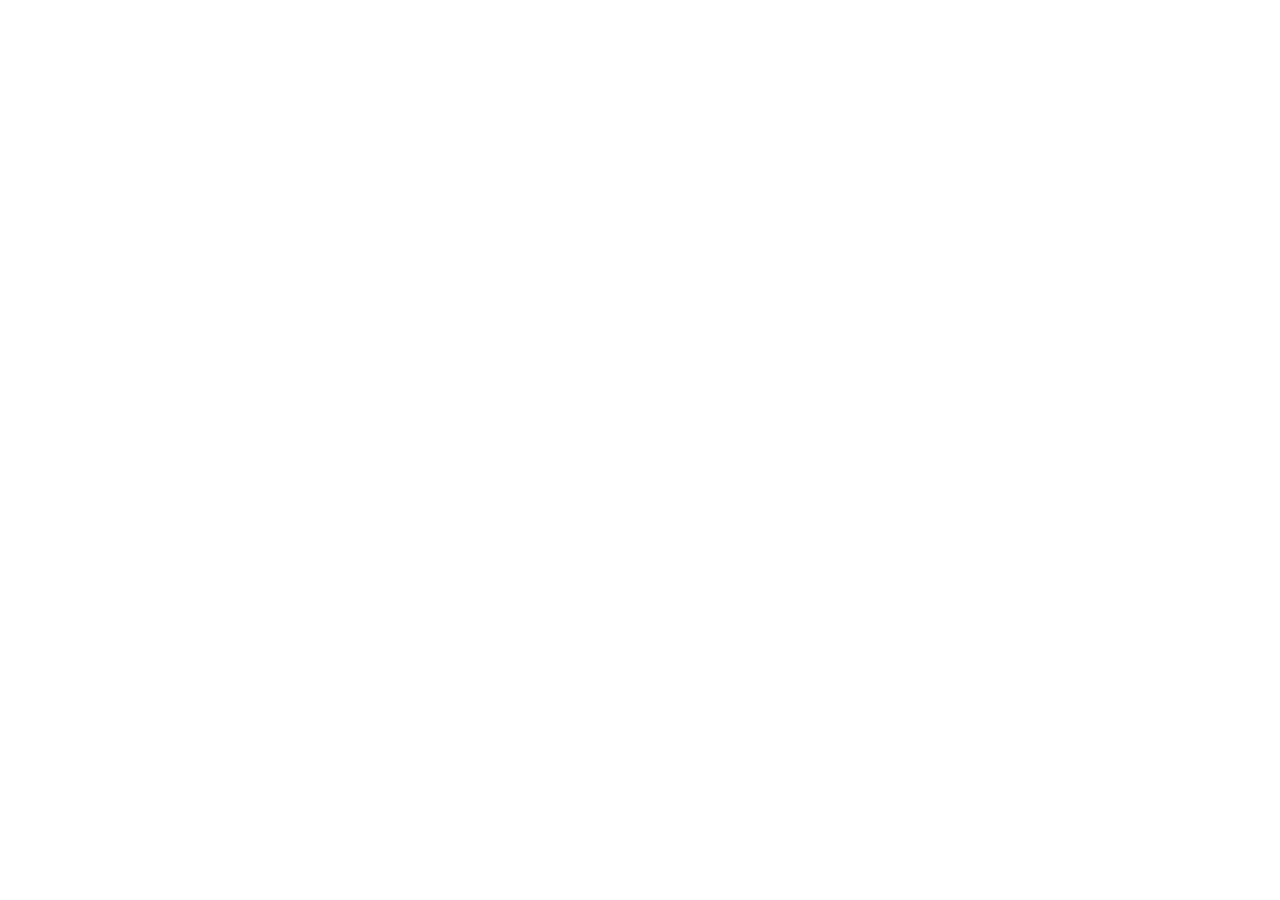
==== simulation/index.html @ 1407b58d "https://virtual-labs.github.io/virtual-labs/exp-friction-log-iitk click on the link to test your cod" ====
<!DOCTYPE html>
<html>
<head>
	<!-- Add CSS at the head of HTML file -->
    <link rel="stylesheet" href="./css/main.css">
</head>
<body>
		<!-- Your code goes here-->

	<!-- Add JS at the bottom of HTML file --> 
        <script src="./js/main.js"></script>
<script src="../assets/js/iframeResize.js"></script></body>
</html>
---- simulation/css/main.css ----
/* You CSS goes in here */
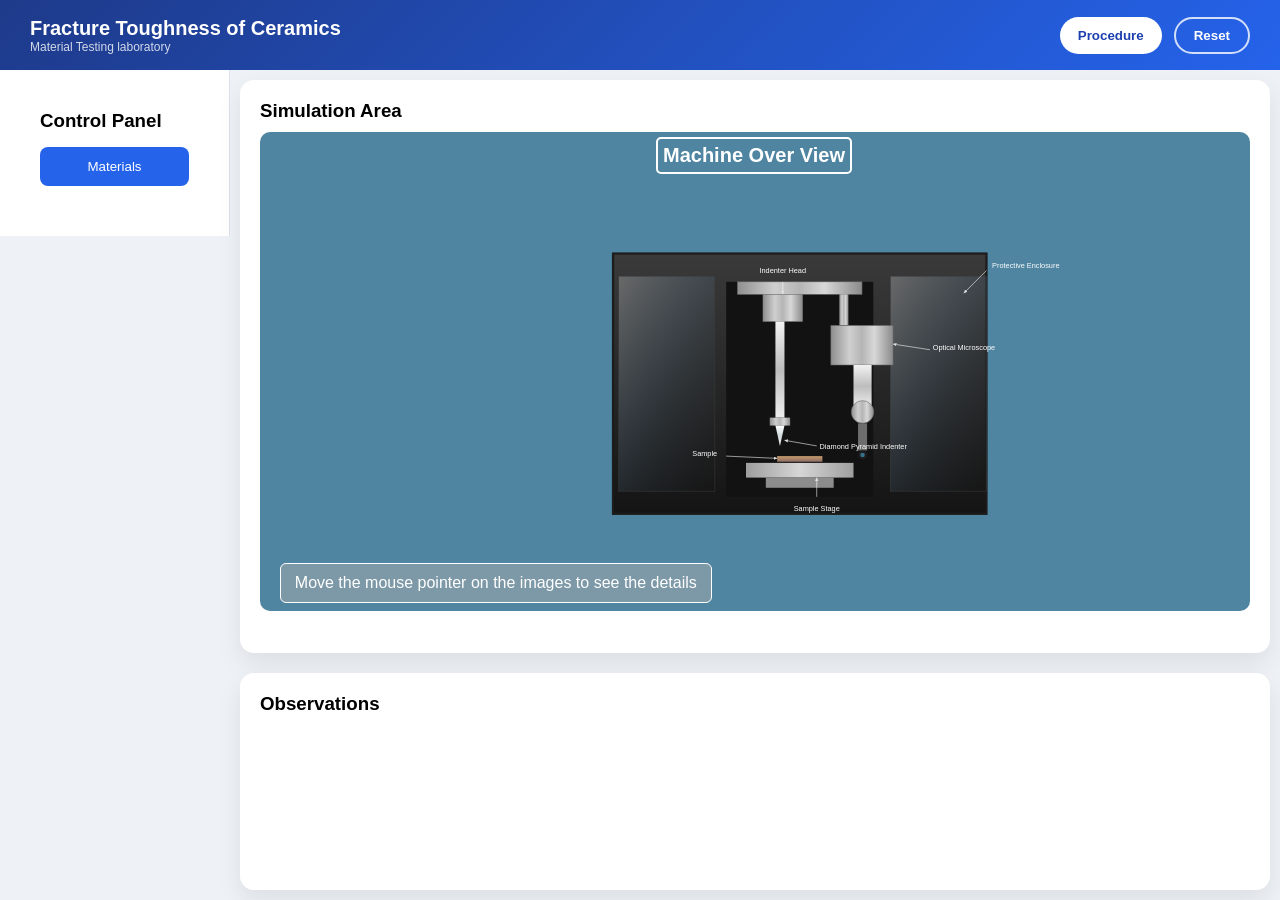
==== commit f1ddf537: "https://virtual-labs.github.io/virtual-labs/exp-fracture-toughness-iitk click on the link to test yo" ====
--- a/simulation/index.html
+++ b/simulation/index.html
@@ -1,13 +1,613 @@
 <!DOCTYPE html>
-<html>
+<html lang="en">
+
 <head>
-	<!-- Add CSS at the head of HTML file -->
-    <link rel="stylesheet" href="./css/main.css">
+  <meta charset="UTF-8">
+  <title>Virtual Lab Experiment</title>
+  <link rel="stylesheet" href="./css/styles.css">
 </head>
+
 <body>
-		<!-- Your code goes here-->
-
-	<!-- Add JS at the bottom of HTML file --> 
-        <script src="./js/main.js"></script>
-<script src="../assets/js/iframeResize.js"></script></body>
-</html>
+
+  <!-- Header -->
+  <header class="header">
+    <div>
+      <h1>Fracture Toughness of Ceramics</h1>
+      <p>Material Testing laboratory</p>
+    </div>
+    <div class="header-actions">
+      <button class="procedure-btn" onclick="openProcedure()">Procedure</button>
+      <button class="reset-btn" onclick="resetExperiment()">Reset</button>
+    </div>
+  </header>
+
+  <!-- Procedure Modal -->
+  <div class="overlay" id="procedure">
+    <div class="modal">
+      <div class="modal-top">
+        <h2>Experiment Procedure</h2>
+        <span onclick="closeProcedure()">✕</span>
+      </div>
+      <ol>
+  <li>Select the material for testing.</li>
+  <li>Enter the indentation load and dwell time, then click <b>Submit</b>.</li>
+  <li>Open the 2D view and click <b>Indent</b> to start the virtual indentation.</li>
+  <li>Observe crack formation in Top View and 3D View.</li>
+  <li>Use <b>Measure Crack Length</b> to view crack images and length table.</li>
+  <li>Check the <b>Result</b> and <b>Conclusion</b> for final toughness values.</li>
+</ol>
+
+    </div>
+  </div>
+
+  <!-- Main Layout -->
+  <div class="workspace">
+
+    <!-- Controls -->
+    <aside class="controls">
+      <h3>Control Panel</h3>
+
+     <!-- MATERIAL SELECTION -->
+<button class="primary" id="materialsBtn" onclick="showMaterialOptions()">
+  Materials
+</button>
+
+<div id="materialOptions" class="material-box" style="display:none;">
+  <h4>Select Material</h4>
+
+  <label class="mat-option">
+    <input type="radio" name="material" value="Mild Steel" id="mildRadio" onclick="materialSelected()">
+    Hafnium diboride (HfB₂)
+  </label>
+</div>
+
+<button class="primary" id="performIndentBtn" onclick="showIndentPanel()" style="display:none;">
+  Perform Vickers Indentation Test
+</button>
+
+
+      <div id="indentPanel" class="indent-panel">
+
+        <div class="input-row">
+          <label>Force</label>
+          <div class="input-unit">
+            <input type="number" id="forceInput" step="0.1" min="0.1" max="10">
+            <span>kg</span>
+          </div>
+          <div class="range">Range: 0.5kg - 2kg</div>
+        </div>
+
+        <div class="input-row">
+          <label>Holding Time</label>
+          <div class="input-unit">
+            <input type="number" id="timeInput" step="1" min="0">
+            <span>s</span>
+          </div>
+
+          <div class="range">Range: 0sec - 10sec</div>
+        </div>
+        <button id="submitIndent" class="primary" disabled onclick="submitIndent()">
+          Submit
+        </button>
+
+      </div>
+
+      <button class="primary" id='dis2d' onclick="display2d()">Two-Dimentional View</button>
+      <button class="primary" id="indent" onclick="movedown()">Indent</button>
+
+      <button class="primary" id="measureCrackBtn" onclick="openCrackMeasure()" style="display:none;">
+  Measure Crack Length
+</button>
+
+      <!-- <button class="primary" id="reset" onclick="moveup('./base2-1.png')">Remove load</button> -->
+       
+       <!-- <button  class="primary" id="topindentbtn" onclick="startFrameAnimationOnce()">View Indentation From Top</button> -->
+      <!-- <button class="primary" id="display3d" onclick="display3d()">Three Dimentional View</button> -->
+      <button class="primary" id="formula" onclick="showformula()">Formulae Used</button>
+
+      <button class="primary" id="resultBtn" onclick="showResult()" >
+  Result
+</button>
+
+<button class="primary" id="conclusionBtn" onclick="showConclusion()" >
+  Conclusion
+</button>
+
+
+
+
+
+
+
+
+      <!-- ================= TEST PARAMETERS BLOCK TABLE ================= -->
+      <!-- <div class="parameter-block">
+  
+  <h3 class="param-title">Test Parameters</h3>
+
+  <div class="param-grid">
+    <div class="param-row">
+      <span class="param-label">Strain Rate</span>
+      <span class="param-value">0.05 s⁻¹</span>
+    </div>
+
+    <div class="param-row">
+      <span class="param-label">Load Rate</span>
+      <span class="param-value">0.2 mN/s</span>
+    </div>
+
+    <div class="param-row">
+      <span class="param-label">Displacement Rate</span>
+      <span class="param-value">10 nm/s</span>
+    </div>
+
+    <div class="param-row">
+      <span class="param-label">Thermal Drift</span>
+      <span class="param-value">≤ 0.05 nm/s</span>
+    </div>
+  </div>
+</div> -->
+
+    </aside>
+
+
+
+    <!-- Simulation Area -->
+    <section class="simulation">
+
+      <div class="sim-upper">
+        <h3>Simulation Area</h3>
+        <div class="placeholder">
+          <div id="infoBox">Move the mouse pointer on the images to see the details</div>
+          <h1 id="heading">Machine Over View</h1>
+          <div class="svg-container">
+
+
+            <div class="innersvg">
+              <svg width="980" height="720" viewBox="0 0 980 720" xmlns="http://www.w3.org/2000/svg">
+
+                <defs>
+                  <marker id="arrow" markerWidth="10" markerHeight="10" refX="6" refY="3" orient="auto">
+                    <path d="M0,0 L6,3 L0,6 Z" fill="#e0e0e0" />
+                  </marker>
+
+                  <linearGradient id="powderSteel" x1="0" y1="0" x2="0" y2="1">
+                    <stop offset="0%" stop-color="#3a3a3a" />
+                    <stop offset="100%" stop-color="#141414" />
+                  </linearGradient>
+
+                  <linearGradient id="anodizedAl" x1="0" y1="0" x2="1" y2="0">
+                    <stop offset="0%" stop-color="#8f8f8f" />
+                    <stop offset="30%" stop-color="#cfcfcf" />
+                    <stop offset="50%" stop-color="#b5b5b5" />
+                    <stop offset="70%" stop-color="#d8d8d8" />
+                    <stop offset="100%" stop-color="#8a8a8a" />
+                  </linearGradient>
+
+                  <linearGradient id="stainless" x1="0" y1="0" x2="0" y2="1">
+                    <stop offset="0%" stop-color="#f2f2f2" />
+                    <stop offset="50%" stop-color="#bdbdbd" />
+                    <stop offset="100%" stop-color="#eeeeee" />
+                  </linearGradient>
+
+                  <linearGradient id="opticalGlass" x1="0" y1="0" x2="1" y2="1">
+                    <stop offset="0%" stop-color="#ffffff" stop-opacity="0.25" />
+                    <stop offset="50%" stop-color="#90caf9" stop-opacity="0.10" />
+                    <stop offset="100%" stop-color="#000000" stop-opacity="0.05" />
+                  </linearGradient>
+
+                  <linearGradient id="diamondTip" x1="0" y1="0" x2="0" y2="1">
+                    <stop offset="0%" stop-color="#f5f5f5" />
+                    <stop offset="50%" stop-color="#cfd8dc" />
+                    <stop offset="100%" stop-color="#ffffff" />
+                  </linearGradient>
+
+                  <linearGradient id="stageAl" x1="0" y1="0" x2="1" y2="0">
+                    <stop offset="0%" stop-color="#9e9e9e" />
+                    <stop offset="50%" stop-color="#d6d6d6" />
+                    <stop offset="100%" stop-color="#9e9e9e" />
+                  </linearGradient>
+
+                  <linearGradient id="sampleMat" x1="0" y1="0" x2="0" y2="1">
+                    <stop offset="0%" stop-color="#c49a6c" />
+                    <stop offset="100%" stop-color="#8d6e63" />
+                  </linearGradient>
+                </defs>
+
+                <rect x="160" y="130" width="660" height="460" fill="url(#powderSteel)" stroke="#1c1c1c"
+                  stroke-width="4" />
+
+                <rect x="170" y="170" width="170" height="380" fill="url(#opticalGlass)" stroke="#3a3a3a" />
+                <rect x="650" y="170" width="170" height="380" fill="url(#opticalGlass)" stroke="#3a3a3a" />
+
+                <rect x="360" y="180" width="260" height="380" fill="#121212" />
+
+                <rect x="380" y="180" width="220" height="22" fill="url(#anodizedAl)" stroke="#6d6d6d" />
+
+                <rect x="425" y="202" width="70" height="48" fill="url(#anodizedAl)" stroke="#7a7a7a" />
+
+                <rect x="447" y="250" width="16" height="170" fill="url(#stainless)" />
+
+                <rect x="437" y="420" width="36" height="14" fill="url(#anodizedAl)" />
+
+                <svg width="600" height="600" viewBox="0 0 600 600" xmlns="http://www.w3.org/2000/svg">
+
+                  <defs>
+                    <linearGradient id="diamondTip" x1="0%" y1="0%" x2="0%" y2="100%">
+                      <stop offset="0%" stop-color="#00f" />
+                      <stop offset="100%" stop-color="#0ff" />
+                    </linearGradient>
+                  </defs>
+
+                  <polygon points="455,434 447,470 463,470" fill="url(#diamondTip)" transform="rotate(180 455 452)" />
+                </svg>
+
+
+                <rect x="560" y="202" width="16" height="55" fill="url(#anodizedAl)" />
+
+                <rect x="545" y="257" width="110" height="70" fill="url(#anodizedAl)" stroke="#5f5f5f" />
+
+                <rect x="585" y="327" width="32" height="75" fill="url(#stainless)" />
+
+                <circle cx="601" cy="410" r="20" fill="url(#anodizedAl)" stroke="#5f5f5f" />
+
+                <rect x="593" y="430" width="16" height="48" fill="#6d6d6d" />
+
+                <circle cx="601" cy="486" r="8" fill="#1c1c1c" />
+                <circle cx="601" cy="486" r="4" fill="#4fc3f7" opacity="0.5" />
+
+                <rect x="395" y="500" width="190" height="26" fill="url(#stageAl)" />
+
+                <rect x="430" y="526" width="120" height="18" fill="#8c8c8c" />
+
+                <rect x="450" y="488" width="80" height="10" fill="url(#sampleMat)" />
+
+                <line x1="820" y1="160" x2="780" y2="200" stroke="#ffffff" marker-end="url(#arrow)" />
+                <text x="830" y="155" fill="#ffffff" font-size="13">Protective Enclosure</text>
+
+                <line x1="460" y1="180" x2="460" y2="202" stroke="#ffffff" marker-end="url(#arrow)" />
+                <text x="460" y="165" text-anchor="middle" fill="#ffffff" font-size="13">Indenter Head</text>
+
+                <line x1="520" y1="470" x2="463" y2="460" stroke="#ffffff" marker-end="url(#arrow)" />
+                <text x="525" y="475" fill="#ffffff" font-size="13">Diamond Pyramid Indenter</text>
+
+                <line x1="720" y1="300" x2="655" y2="290" stroke="#ffffff" marker-end="url(#arrow)" />
+                <text x="725" y="300" fill="#ffffff" font-size="13">Optical Microscope</text>
+
+                <line x1="520" y1="560" x2="520" y2="526" stroke="#ffffff" marker-end="url(#arrow)" />
+                <text x="520" y="585" text-anchor="middle" fill="#ffffff" font-size="13">Sample Stage</text>
+
+                <line x1="360" y1="488" x2="450" y2="492" stroke="#ffffff" marker-end="url(#arrow)" />
+                <text x="300" y="488" fill="#ffffff" font-size="13">Sample</text>
+
+              </svg>
+
+
+
+            </div>
+
+
+          </div>
+
+
+        </div>
+
+      </div>
+
+      <div class="sim-lower">
+        <h3>Observations</h3>
+
+        <div class="parameter-block">
+          <h3 class="param-title">Test Parameters</h3>
+
+          <div class="param-row-horizontal">
+
+            <div class="param-cell">
+              <span class="param-label">Strain Rate</span>
+              <span class="param-value">0.05 s⁻¹</span>
+            </div>
+
+            <div class="param-cell">
+              <span class="param-label">Load Rate</span>
+              <span class="param-value">0.2 mN/s</span>
+            </div>
+
+            <div class="param-cell">
+              <span class="param-label">Displacement Rate</span>
+              <span class="param-value">10 nm/s</span>
+            </div>
+
+            <div class="param-cell">
+              <span class="param-label">Thermal Drift</span>
+              <span class="param-value">≤ 0.05 nm/s</span>
+            </div>
+
+          </div>
+        </div>
+
+      </div>
+
+    </section>
+
+  </div>
+
+  <!-- Formula Popup -->
+<div id="formulaModal" class="formula-modal">
+  <div class="formula-box">
+
+    <span class="close-btn" onclick="closeFormula()">✖</span>
+
+    <h3>Fracture Toughness Formula</h3>
+
+    <div class="formula-content">
+
+      <!-- Main Equation -->
+      <div class="formula-equation-box">
+        K<sub>IC</sub> = 0.016 
+        <span>(E/H)<sup>1/2</sup></span>
+
+        <span class="frac">
+          <span class="top">P</span>
+          <span class="bottom">c<sup>3/2</sup></span>
+        </span>
+      </div>
+
+      <br>
+
+      <p><b>Where,</b></p>
+
+      <ul class="formula-list">
+        <li><b>K<sub>IC</sub></b> – fracture toughness (MPa√m)</li>
+        <li><b>E</b> – elastic modulus (GPa)</li>
+        <li><b>H</b> – hardness (GPa)</li>
+        <li><b>P</b> – applied load (N)</li>
+        <li><b>c</b> – crack length from indentation center to crack tip (m)</li>
+        <li><b>0.016</b> – empirical calibration constant</li>
+      </ul>
+
+    </div>
+  </div>
+</div>
+
+
+
+  <!-- Startup Popup -->
+  <!-- <div id="startupOverlay" class="startup-overlay">
+    <div class="startup-modal">
+      <h2>Do you know about "How to Calibrate the Machine and Place the sample under Indenter"</h2>
+      <p>Please Select Yes or No</p>
+
+      <form id="startupForm">
+        <label class="option">
+          <input type="radio" name="choice" value="page" required>
+          Yes I Know
+        </label>
+
+        <label class="option">
+          <input type="radio" name="choice" value="youtube">
+          No, I want to know
+        </label>
+
+        <button type="submit" id="Popupbtn" class="primary">Submit</button>
+      </form>
+    </div>
+  </div> -->
+
+
+
+
+
+
+<!-- RESULT POPUP -->
+<div id="resultModal" class="formula-modal result-modal">
+  <div class="formula-box result-box">
+
+    <span class="close-btn" onclick="closeResult()">✖</span>
+    <h3>Fracture Toughness Results</h3>
+
+    <!-- SLIDES CONTAINER -->
+    <div id="resultSlides" class="result-slides">
+
+      <!-- ========== SLIDE 1: IMAGE ========== -->
+      <div class="slide active">
+  <img src="res.png" class="result-image" alt="SEM Indentation Image">
+
+  <button class="result-next-btn" onclick="nextSlide()">▶ Show Result Table</button>
+</div>
+
+
+      <!-- ========== SLIDE 2: MATERIAL PROPERTIES TABLE ========== -->
+      <div class="slide">
+        <h4>Material Properties Used for Calculation</h4>
+        <table class="result-table">
+          <tr>
+            <th>Property</th>
+            <th>Symbol</th>
+            <th>Typical Value Used</th>
+            <th>Unit</th>
+          </tr>
+          <tr>
+            <td>Elastic modulus</td>
+            <td>E</td>
+            <td>500</td>
+            <td>GPa</td>
+          </tr>
+          <tr>
+            <td>Hardness</td>
+            <td>H</td>
+            <td>25</td>
+            <td>GPa</td>
+          </tr>
+        </table>
+
+        <button class="result-nav-btn back-btn" onclick="prevSlide()">◀ Back</button>
+  <button class="result-nav-btn" onclick="nextSlide()">Next ▶</button>
+      </div>
+
+      <!-- ========== SLIDE 3: CRACK LENGTH TABLE ========== -->
+      <div class="slide">
+        <h4>Measured Crack Lengths & Calculated Toughness</h4>
+        <p class="formula-eqn">K<sub>IC</sub> = 0.016 (E/H)<sup>1/2</sup> · P / c<sup>3/2</sup></p>
+        
+        <table class="result-table">
+          <tr>
+            <th>Crack</th>
+            <th>Crack length c (µm)</th>
+            <th>c (m)</th>
+            <th>K<sub>IC</sub> (MPa√m)</th>
+          </tr>
+          <tr><td>1</td><td>58</td><td>5.8×10⁻⁵</td><td>4.5</td></tr>
+          <tr><td>2</td><td>60</td><td>6.0×10⁻⁵</td><td>4.3</td></tr>
+          <tr><td>3</td><td>59</td><td>5.9×10⁻⁵</td><td>4.4</td></tr>
+          <tr><td>4</td><td>59</td><td>5.9×10⁻⁵</td><td>4.4</td></tr>
+        </table>
+
+       <button class="result-nav-btn back-btn" onclick="prevSlide()">◀ Back</button>
+  <button class="result-nav-btn" onclick="nextSlide()">Next ▶</button>
+      </div>
+
+      <!-- ========== SLIDE 4: FINAL RESULT TABLE ========== -->
+      <div class="slide">
+        <h4>Final Fracture Toughness Result</h4>
+
+        <table class="result-table">
+          <tr>
+            <th>Parameter</th>
+            <th>Value</th>
+          </tr>
+          <tr>
+            <td>Average crack length c<sub>avg</sub></td>
+            <td>59 µm</td>
+          </tr>
+          <tr>
+            <td>Mean fracture toughness K<sub>IC</sub></td>
+            <td>≈ 4.4 MPa√m</td>
+          </tr>
+        </table>
+
+        <button class="result-nav-btn" onclick="prevSlide()">◀ Back</button>
+      </div>
+
+    </div>
+  </div>
+</div>
+
+
+
+
+
+
+
+
+
+
+
+
+
+
+
+
+
+<!-- CONCLUSION POPUP -->
+<div id="conclusionModal" class="formula-modal conclusion-modal">
+  <div class="formula-box conclusion-box">
+
+    <span class="close-btn" onclick="closeConclusion()">✖</span>
+    <h3>Conclusion</h3>
+
+    <div class="conclusion-content">
+      <p>
+        The Vickers indentation produced clear and symmetric radial–median cracks at the corners of each
+        impression, allowing accurate crack-length measurement and reliable use of the Anstis equation.
+      </p>
+
+      <p>
+        Using the measured crack lengths (~58–60 µm) along with the elastic modulus and hardness of HfB₂,
+        the average fracture toughness was calculated to be ≈ 4.4 MPa√m, matching expected dense ceramic behavior.
+      </p>
+
+      <p>
+        Since higher fracture toughness suppresses crack initiation and growth under contact loading,
+        the measured K<sub>IC</sub> indicates improved resistance to microcracking and chipping,
+        implying superior wear performance.
+      </p>
+    </div>
+
+  </div>
+</div>
+
+
+
+
+
+
+
+
+
+
+
+
+
+<!-- CRACK MEASUREMENT POPUP -->
+<div id="crackMeasureModal" class="formula-modal">
+  <div class="formula-box result-box">
+
+    <span class="close-btn" onclick="closeCrackMeasure()">✖</span>
+    <h3>Crack Length Measurement</h3>
+
+    <!-- SLIDES -->
+    <div id="crackSlides" class="result-slides">
+
+      <!-- ========== SLIDE 0 : IMAGE SEQUENCE ========== -->
+      <div class="slide active" id="crackImgSlide" style="text-align:center;">
+        <img id="crackSeqImg" src="img1.png" class="result-image" 
+             style="width:85%; border:2px solid #777; border-radius:6px;">
+
+        <button class="result-nav-btn" id="crackImgNextBtn" 
+                onclick="openCrackTableSlide()" 
+                style="margin-top:12px; display:none;">
+          ▶ Show Measured Table
+        </button>
+      </div>
+
+      <!-- ========== SLIDE 1 : TABLE ========== -->
+      <div class="slide" id="crackTableSlide">
+        <h4>Measured Crack Lengths & Calculated Toughness</h4>
+
+        <table class="result-table">
+          <tr>
+            <th>Crack</th>
+            <th>Crack length c (µm)</th>
+            <th>c (m)</th>
+            <th>K<sub>IC</sub> (MPa√m)</th>
+          </tr>
+          <tr><td>1</td><td>58</td><td>5.8×10⁻⁵</td><td>4.5</td></tr>
+          <tr><td>2</td><td>60</td><td>6.0×10⁻⁵</td><td>4.3</td></tr>
+          <tr><td>3</td><td>59</td><td>5.9×10⁻⁵</td><td>4.4</td></tr>
+          <tr><td>4</td><td>59</td><td>5.9×10⁻⁵</td><td>4.4</td></tr>
+        </table>
+
+        <button class="result-nav-btn back-btn" onclick="showCrackSlide(0)">◀ Back</button>
+      </div>
+
+    </div>
+  </div>
+</div>
+
+
+
+
+
+  <script src="./js/main.js"></script>
+
+
+
+
+
+
+
+<script src="../assets/js/iframeResize.js"></script>
+        
+        </body>
+
+</html>
--- a/simulation/css/styles.css
+++ b/simulation/css/styles.css
@@ -0,0 +1,1053 @@
+* {
+  margin: 0;
+  padding: 0;
+  box-sizing: border-box;
+  font-family: 'Segoe UI', sans-serif;
+}
+
+body {
+  background: #eef2f7;
+ 
+}
+
+/* Header */
+.header {
+  height: 70px;
+  background: linear-gradient(135deg, #1e3a8a, #2563eb);
+  color: white;
+  display: flex;
+  justify-content: space-between;
+  align-items: center;
+  padding: 0 30px;
+}
+
+
+
+.header h1 {
+  font-size: 20px;
+}
+
+.header p {
+  font-size: 12px;
+  opacity: 0.8;
+}
+
+.procedure-btn {
+  background: white;
+  color: #1e40af;
+  border: none;
+  padding: 10px 18px;
+  border-radius: 25px;
+  font-weight: 600;
+  cursor: pointer;
+}
+.header-actions {
+  display: flex;
+  gap: 12px;
+}
+
+/* Reset button (secondary) */
+.reset-btn {
+  background: transparent;
+  color: white;
+  border: 2px solid rgba(255,255,255,0.8);
+  padding: 9px 18px;
+  border-radius: 25px;
+  font-weight: 600;
+  cursor: pointer;
+  transition: 0.2s;
+}
+
+.reset-btn:hover {
+  background: rgba(255,255,255,0.15);
+}
+
+
+/* Modal */
+.overlay {
+  position: fixed;
+  inset: 0;
+  background: rgba(0,0,0,0.45);
+  backdrop-filter: blur(4px);
+  display: none;
+  justify-content: center;
+  align-items: center;
+  z-index: 900;
+}
+
+.modal {
+  width: 480px;
+  background: rgba(255,255,255,0.95);
+  border-radius: 14px;
+  padding: 25px;
+  box-shadow: 0 30px 60px rgba(0,0,0,0.3);
+  animation: pop 0.3s ease;
+}
+
+@keyframes pop {
+  from { transform: scale(0.9); opacity: 0; }
+  to { transform: scale(1); opacity: 1; }
+}
+
+.modal-top {
+  display: flex;
+  justify-content: space-between;
+  margin-bottom: 15px;
+}
+
+.modal-top span {
+  cursor: pointer;
+  font-size: 18px;
+}
+
+/* Workspace */
+.workspace {
+  display: flex;
+  min-height: calc(100vh - 70px); /* allows page to grow */
+}
+
+
+/* Controls */
+.controls {
+  width: 230px;
+  background: #ffffff;
+  padding: 40px;
+  border-right: 1px solid #dbe1ea;
+  height: fit-content;
+}
+
+.controls h3 {
+  margin-bottom: 15px;
+}
+
+.controls button {
+  width: 100%;
+  padding: 12px;
+  margin-bottom: 10px;
+  border: none;
+  border-radius: 8px;
+  background: #f1f5f9;
+  cursor: pointer;
+  transition: 0.2s;
+}
+
+.controls button:hover {
+  background: #2563eb;
+  color: white;
+}
+
+.controls .primary {
+  background: #2563eb;
+  color: white;
+}
+.primary:disabled{
+  background: #fbe6e6;
+}
+/* Simulation */
+.simulation {
+  flex: 1;
+  padding: 10px;
+  display: flex;
+  flex-direction: column;
+  gap: 20px;
+  min-width: 200px;
+}
+.controls,
+.sim-upper,
+.sim-lower {
+  flex-shrink: 0;
+}
+
+
+#infoBox {
+  position: absolute;
+  top: 90%;
+  left: 2%;
+  width: fit-content;
+  padding: 10px 14px;
+  background: rgba(177, 174, 174, 0.469);
+  color: white;
+  border: 1px solid white;
+  border-radius: 6px;
+  /* display: none; */
+  z-index: 9999;
+}
+
+
+svg image {
+  pointer-events: all;
+  cursor: pointer;
+}
+
+.sim-upper {
+  flex: 3;
+  background: white;
+  border-radius: 14px;
+  padding: 20px;
+  box-shadow: 0 10px 25px rgba(0,0,0,0.08);
+
+
+}
+.sim-upper {
+  min-height: 70%; /* adjust if needed */
+}
+
+.placeholder #heading{
+    color: rgb(255, 255, 255);
+    position: absolute;
+    border-radius: 5px;
+    padding: 5px 5px;
+    border: 2px solid white;
+    background: rgba(255, 255, 255, 0);
+    top: 1%;
+    left: 40%;
+    transform: translate(50% ,50);
+    font-size: 20px;
+    font-family:'Segoe UI', sans-serif;
+    font-weight: 600;
+}
+
+.placeholder {
+  height: 90%;
+  margin-top: 10px;
+  border-radius: 10px;
+  background: rgb(79, 133, 160);
+  position: relative;
+
+  display: flex;
+  flex-direction: column;
+}
+
+.svg-container {
+  height: 100%;
+  width: 100%;
+  overflow: hidden;   /* 🔑 stops expansion */
+  position: relative;
+}
+.display3dview {
+  position: absolute;
+  
+  height: 100%;
+  right:20%;
+}
+.innersvg{
+  height: 85%;
+  width: 85%;
+  max-height: 800px;
+  left: 12%;
+  top: 10%;
+  position:relative;
+}
+.innersvg svg{
+  height: 100%;
+  width: 100%;
+}
+.display3dview svg {
+    pointer-events: all;
+  height: 110%;
+  width: 110%;
+    pointer-events: all;
+  cursor: pointer;
+  display: block;
+}
+
+
+.responsive-svg {
+  height: 100%;
+  width: auto;        /* keeps aspect ratio */
+  max-width: 100%;
+}
+
+.svg-container .pointer{
+  position: absolute;
+  z-index: 200;
+  top: 15%;
+    right: 51%;
+  
+  transform: translateY(0);
+  transition: transform 5s linear;
+  will-change: transform;
+}
+.svg-container .svg-base{
+  position: absolute;
+  z-index: 100;
+  top: 40%;
+  right: 50%;
+}
+.graph  {
+  height: 250px;
+  margin: 1px;
+  padding: 10px 10px;
+  border-radius: 20px;
+  width: 250px;
+  background: white;
+  position: absolute;
+  min-height: 200px;
+  min-width: 200px;
+top: 5%;
+  right: 5%;
+  z-index: 500;
+}
+.svg-container svg {
+    pointer-events: all;
+  cursor: pointer;
+  width: 100%;
+  height: 100%;
+}
+.display3dview{
+  height: 100%;
+  width: 100%;
+}
+.sim-lower {
+  flex: 1;
+  background: white;
+  border-radius: 14px;
+  padding: 20px;
+  box-shadow: 0 10px 25px rgba(0,0,0,0.08);
+   /* 🔑 enables vertical scroll */
+}
+
+
+
+/* ============================= */
+/* RESPONSIVE LAYER – SAFE MODE  */
+/* ============================= */
+
+/* Tablets & below */
+@media (max-width: 1024px) {
+
+  .workspace {
+    flex-direction: column;
+  }
+
+  .controls {
+    width: 100%;
+    border-right: none;
+    border-bottom: 1px solid #dbe1ea;
+    padding: 20px;
+    display: flex;
+    flex-wrap: wrap;
+    gap: 10px;
+  }
+
+  .controls h3 {
+    width: 100%;
+  }
+
+  .controls button {
+    width: calc(50% - 10px);
+  }
+
+  .simulation {
+    padding: 15px;
+  }
+
+  .svg-container {
+    width: 100%;
+    height: auto;
+  }
+
+  .graph {
+    position: relative;
+    right: auto;
+    margin: 20px auto;
+  }
+}
+
+/* Mobile phones */
+@media (max-width: 600px) {
+
+  /* Header */
+  .header {
+    flex-direction: column;
+    height: auto;
+    padding: 15px;
+    gap: 10px;
+    text-align: center;
+  }
+
+  .header-actions {
+    justify-content: center;
+    flex-wrap: wrap;
+  }
+
+  /* Controls */
+  .controls {
+    flex-direction: column;
+  }
+
+  .controls button {
+    width: 100%;
+  }
+
+  /* Simulation blocks */
+  .sim-upper,
+  .sim-lower {
+    padding: 15px;
+  }
+
+  .placeholder {
+    height: auto;
+    min-height: 250px;
+  }
+
+  /* SVG handling */
+  .svg-container {
+    margin: 15px auto;
+    width: 100%;
+    height: 250px;
+  }
+
+  .svg-container svg {
+      pointer-events: all;
+  cursor: pointer;
+    max-width: 100%;
+    height: auto;
+  }
+
+  /* Graph */
+  .graph {
+    width: 90%;
+    top: 50%;
+    right: 0%;
+    position: fixed;
+    min-width: unset;
+  }
+
+  /* Modal */
+  .modal {
+    width: 90%;
+  }
+
+  /* Heading inside placeholder */
+  .placeholder #heading {
+    left: 50%;
+    transform: translateX(-50%);
+    font-size: 16px;
+  }
+}
+
+
+
+
+/* ================= PARAMETER BLOCK ================= */
+/* Main container */
+.parameter-block {
+    width: 100%;
+    margin-top: 16px;
+    padding: 16px;
+    background: #2563eb;
+    border-radius: 12px;
+    box-sizing: border-box;
+}
+
+/* Title */
+.param-title {
+    color: #ffffff;
+    font-size: 17px;
+    font-weight: 600;
+    margin-bottom: 14px;
+    text-align: center;
+}
+
+/* Horizontal row */
+.param-row-horizontal {
+    display: flex;
+    gap: 12px;
+    width: 100%;
+    flex-wrap: wrap; /* responsive */
+}
+
+/* Each block */
+.param-cell {
+    flex: 1;
+    min-width: 150px;
+    background: rgba(255, 255, 255, 0.18);
+    border-radius: 10px;
+    padding: 12px;
+    text-align: center;
+}
+
+/* Label */
+.param-label {
+    display: block;
+    font-size: 14px;
+    color: #ffffff;
+    opacity: 0.9;
+    margin-bottom: 6px;
+}
+
+/* Value */
+.param-value {
+    display: block;
+    font-size: 16px;
+    font-weight: 600;
+    color: #ffffff;
+}
+
+
+
+
+
+
+
+
+
+
+
+
+
+
+
+
+
+
+
+
+
+/* Modal Background */
+.formula-modal {
+  position: fixed;
+  inset: 0;
+  background: rgba(0, 0, 0, 0.55);
+  display: none;
+  align-items: center;
+  justify-content: center;
+  z-index: 9999;
+}
+
+/* Popup Box */
+.formula-box {
+  background: #f8fbff;
+  width: 420px;
+  max-width: 90%;
+  padding: 20px 24px;
+  border-radius: 14px;
+  position: relative;
+  box-shadow: 0 25px 60px rgba(0,0,0,0.35);
+  animation: scaleIn 0.25s ease;
+}
+
+/* Close Button */
+.close-btn {
+  position: absolute;
+  right: 14px;
+  top: 10px;
+  font-size: 18px;
+  cursor: pointer;
+  color: #555;
+}
+
+.close-btn:hover {
+  color: #e11d48;
+}
+
+/* Title */
+.formula-box h3 {
+  margin-bottom: 14px;
+  color: #1e293b;
+}
+
+/* Content */
+.formula-content p {
+  font-size: 14px;
+  margin: 6px 0;
+  color: #334155;
+}
+
+/* Formula Styling */
+.formula {
+  font-size: 18px;
+  font-weight: 600;
+  margin: 8px 0 6px;
+}
+
+/* Fraction Styling */
+.frac {
+  display: inline-flex;
+  flex-direction: column;
+  align-items: center;
+  font-size: 16px;
+}
+
+.frac span:first-child {
+  border-bottom: 1px solid #000;
+  padding: 0 4px;
+}
+
+/* Animation */
+@keyframes scaleIn {
+  from {
+    transform: scale(0.9);
+    opacity: 0;
+  }
+  to {
+    transform: scale(1);
+    opacity: 1;
+  }
+}
+/* this is the code for crrack */
+
+
+.crack{
+height: 70%;
+    width: 20%;
+    background: rgb(255, 255, 255);
+    position: absolute;
+    margin: 15px;
+    padding: 10px;
+    left: 50%;
+    top: 12%;
+    border-radius: 10px;
+    border: 1px solid black;
+     /* display: none; */
+}
+
+.crack h1{
+  text-align: center;
+  font-size: 5px;
+  font-weight: 600;
+  border: 1px solid black;
+  color: rgb(0, 0, 0);
+}
+
+
+.crack .img{
+
+  height: 500px;
+  width: 100%;
+  max-width: 500px;
+  max-height: 600px;
+  border-radius: 10px;
+  justify-content: center;
+  padding: 5px;
+  margin: 5px;
+  transform: translate(1px, 1px);
+}
+.crack .img img{
+  
+  height: auto;
+  display: block;
+    object-fit: contain;
+  width: 90%;
+  transform: scale(1.9);   /* 2 = double size */
+  
+  image-rendering: auto;
+  will-change: contents;
+}
+
+
+/* Startup Overlay */
+.startup-overlay {
+  position: fixed;
+  inset: 0;
+  background: rgba(0,0,0,0.4);
+  backdrop-filter: blur(6px);
+  display: flex;
+  align-items: center;
+  justify-content: center;
+  z-index: 9999;
+}
+
+/* Popup Box */
+.startup-modal {
+  background: #fff;
+  padding: 25px 30px;
+  border-radius: 10px;
+  width: 380px;
+  text-align: center;
+  box-shadow: 0 10px 30px rgba(0,0,0,0.3);
+}
+
+.startup-modal h2 {
+  margin-bottom: 10px;
+}
+
+.startup-modal p {
+  margin-bottom: 20px;
+  color: #555;
+}
+
+/* Options */
+.option {
+  display: block;
+  text-align: left;
+  margin-bottom: 12px;
+  font-size: 15px;
+  cursor: pointer;
+}
+
+.option input {
+  margin-right: 8px;
+}
+
+
+.input-row .range{
+  font-size: 2vh;
+  font-weight: 700;
+  font:bold;
+  white-space: nowrap;
+}
+
+
+
+
+
+
+
+
+
+
+
+
+
+
+
+
+
+
+
+
+
+
+
+
+
+
+
+
+
+
+
+.indent-panel {
+  margin-top: 10px;
+  padding: 9px;
+  background: #f9f9f9;
+  border-radius: 8px;
+  display: none;
+}
+
+.input-row {
+  margin-bottom: 12px;
+}
+
+.input-unit {
+  display: flex;
+  align-items: center;
+}
+
+.input-unit input {
+  flex: 1;
+  padding: 2px;
+  width: 5px;
+}
+
+.input-unit span {
+  margin-left: 6px;
+  font-weight: bold;
+}
+
+#submitIndent:disabled {
+  opacity: 0.5;
+  cursor: not-allowed;
+}
+#Popupbtn{
+  background: linear-gradient(to right ,rgb(25, 66, 215) ,rgb(11, 106, 213));
+  border:2px solid royalblue;
+  font: uppercase;
+  color: white;
+  padding: 10px 10px;
+  font-size: 15px;
+  border-radius: 10px ;
+
+}
+
+
+
+
+
+
+
+
+
+
+
+
+
+
+
+
+
+
+
+
+
+
+
+
+
+
+
+
+
+
+
+
+
+/* Center everything inside formula box */
+.formula-content {
+  text-align: center;
+  font-size: 18px;
+}
+
+/* Center formulas and align fractions properly */
+.formula {
+  display: inline-flex;
+  align-items: center;
+  justify-content: center;
+  gap: 6px;
+  flex-wrap: wrap;
+  font-size: 22px;
+  margin: 12px 0;
+}
+
+/* Proper fraction styling */
+.frac {
+  display: inline-flex;
+  flex-direction: column;
+  align-items: center;
+  line-height: 1.15;
+  vertical-align: middle;
+}
+
+.frac span {
+  padding: 0 4px;
+}
+
+.frac .top {
+  border-bottom: 2px solid #000;
+  padding-bottom: 3px;
+}
+
+.frac .bottom {
+  padding-top: 3px;
+}
+
+/* Subscript fix */
+sub {
+  font-size: 70%;
+  vertical-align: -0.3em;
+}
+
+
+
+
+
+
+
+
+
+
+
+
+
+
+
+
+
+
+
+
+
+
+/* RESULT POPUP — High Contrast Beautiful Theme */
+.result-modal .result-box {
+  background: #c6d4f5;
+  color: #000000;
+  border: 2px solid #3c3f4a;
+  max-height: 85vh;
+  overflow-y: auto;
+  border-radius: 10px;
+  box-shadow: 0 0 25px rgba(0,0,0,0.5);
+}
+
+/* Table Look */
+.result-table {
+  width: 100%;
+  border-collapse: collapse;
+  margin-top: 15px;
+  background: #899dcc;
+  border: 1px solid #444b57;
+  font-size: 16px;
+  color: #000000;
+}
+
+.result-table th {
+  background: #899dcc;
+  padding: 10px;
+  border: 1px solid #4d5566;
+  color: #000000;
+  font-weight: 600;
+}
+
+.result-table td {
+  padding: 10px 14px;
+  border: 1px solid #4d5566;
+  background: #899dcc;
+}
+
+.result-table tr:nth-child(even) td {
+  background: #899dcc;
+}
+
+/* Slide Controls */
+.result-slides .slide {
+  display: none;
+}
+
+.result-slides .active {
+  display: block;
+}
+
+.result-nav-btn,
+.result-next-btn {
+  margin-top: 20px;
+  padding: 10px 18px;
+  background: #4c8bf5;
+  border: none;
+  color: white;
+  cursor: pointer;
+  border-radius: 6px;
+  font-size: 15px;
+  display: inline-block;
+}
+
+.result-nav-btn:hover,
+.result-next-btn:hover {
+  background: #3b73d4;
+}
+
+.back-btn {
+  background: #5f6368;
+  margin-right: 10px;
+}
+
+.back-btn:hover {
+  background: #4b4f54;
+}
+
+/* Image */
+.result-image {
+  width: 100%;
+  border-radius: 8px;
+  margin-bottom: 15px;
+}
+
+/* CONCLUSION POPUP */
+.conclusion-modal .conclusion-box {
+  background: #ffffff;
+  color: #222;
+  border: 2px solid #d9d9d9;
+  max-height: 80vh;
+  overflow-y: auto;
+}
+
+.conclusion-content p {
+  background: #f7f9fc;
+  border-left: 5px solid #4a90e2;
+  padding: 10px 14px;
+  margin-bottom: 12px;
+  border-radius: 6px;
+  line-height: 1.6;
+}
+
+
+
+
+
+
+
+
+
+
+
+
+
+
+
+
+
+
+
+
+
+
+
+
+
+
+
+
+
+
+
+
+
+
+
+
+
+
+
+
+
+
+
+
+
+
+
+
+
+
+
+.formula-equation-box {
+  background: #8b8b2f;
+  padding: 10px 20px;
+  color: black;
+  display: inline-block;
+  font-size: 22px;
+  border-radius: 4px;
+  font-weight: 600;
+}
+
+.formula-list {
+  list-style: disc;
+  margin-left: 25px;
+  color: #d0d09c;
+  font-size: 16px;
+}
+
+.formula-list li {
+  margin-bottom: 6px;
+  background: #8b8b2f;
+  padding: 3px 8px;
+  display: inline-block;
+  border-radius: 4px;
+  color: black;
+}
+
+
+
+
+
+
+
+
+
+
+
+
+
+
+
